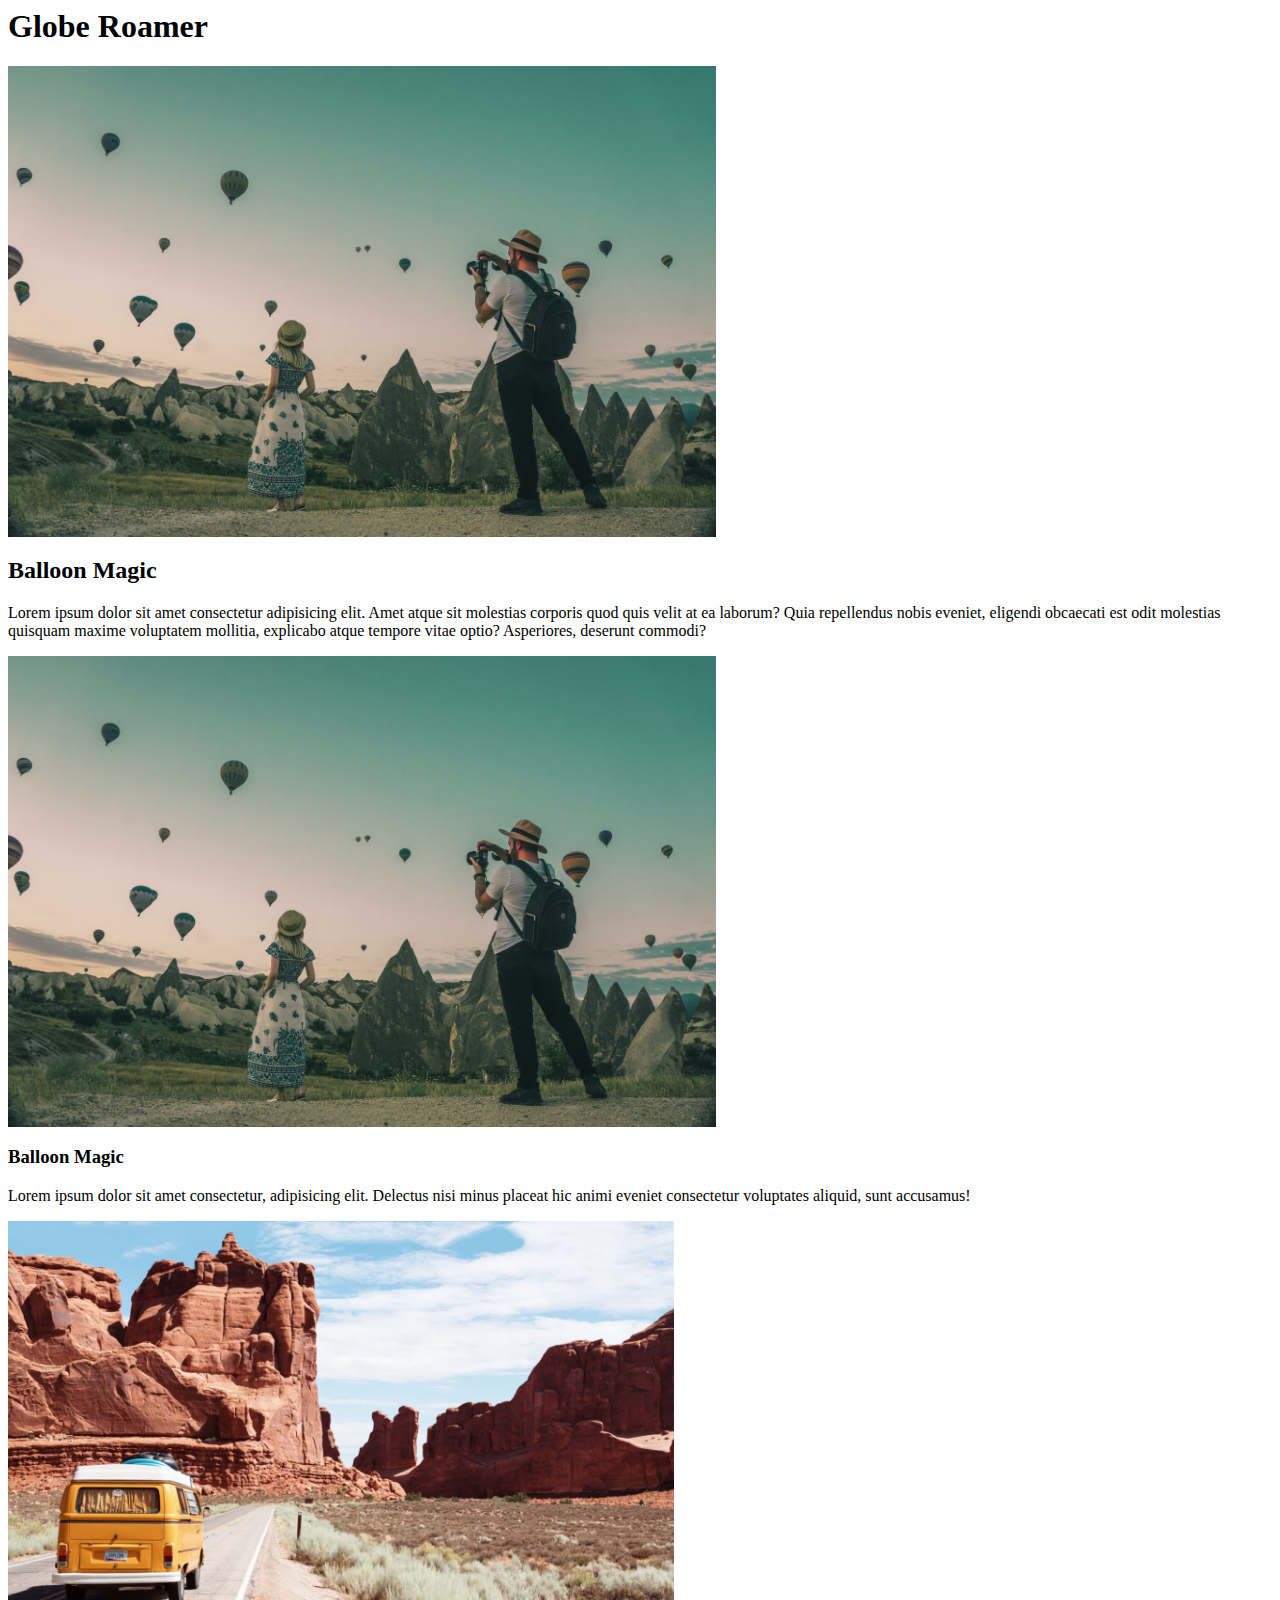
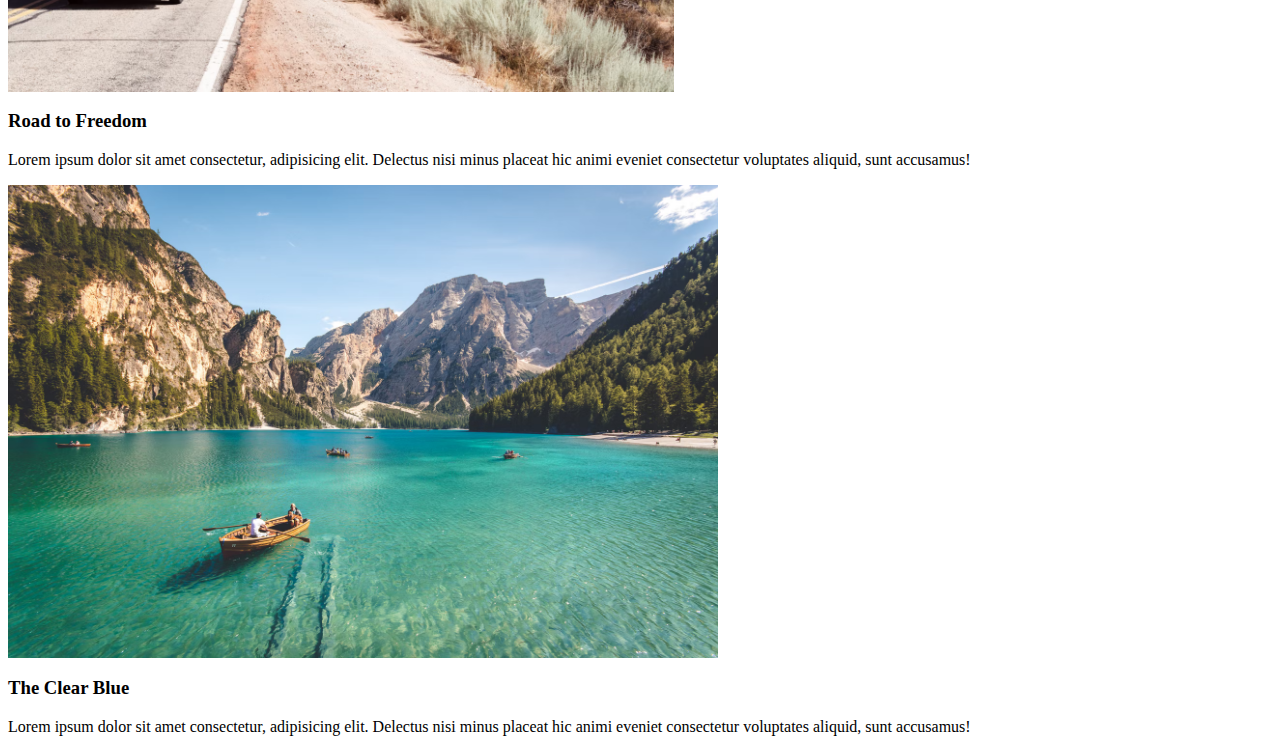
==== practice/grid-masonry/img.html @ 3f74ab7b "css" ====
<html lang="en">
<head>
  <meta charset="UTF-8">
  <meta http-equiv="X-UA-Compatible" content="IE=edge">
  <meta name="viewport" content="width=device-width, initial-scale=1.0">
  <!-- <link rel="stylesheet" href="styles.css"> -->
  <title>Multi-Column Blog Layout</title>
</head>
<body>
  <header>
    <h1>Globe Roamer</h1>
  </header>
  <main class="grid-container">
    <article class="featured">
      <img src="img/1.png" alt="featured img">
      <div>
        <h2>Balloon Magic</h2>
        <p>Lorem ipsum dolor sit amet consectetur adipisicing elit. Amet atque sit molestias corporis quod quis velit at ea laborum? Quia repellendus nobis eveniet, eligendi obcaecati est odit molestias quisquam maxime voluptatem mollitia, explicabo atque tempore vitae optio? Asperiores, deserunt commodi?</p>
      </div>
    </article>
    <article>
      <img src="img/1.png" alt="article img">
      <div>
        <h3>Balloon Magic</h3>
        <p>Lorem ipsum dolor sit amet consectetur, adipisicing elit. Delectus nisi minus placeat hic animi eveniet consectetur voluptates aliquid, sunt accusamus!</p>
      </div>
    </article>
    <article>
      <img src="img/2.png" alt="article img">
      <div>
        <h3>Road to Freedom</h3>
        <p>Lorem ipsum dolor sit amet consectetur, adipisicing elit. Delectus nisi minus placeat hic animi eveniet consectetur voluptates aliquid, sunt accusamus!</p>
      </div>
    </article>
    <article>
      <img src="img/3.png" alt="article img">
      <div>
        <h3>The Clear Blue</h3>
        <p>Lorem ipsum dolor sit amet consectetur, adipisicing elit. Delectus nisi minus placeat hic animi eveniet consectetur voluptates aliquid, sunt accusamus!</p>
      </div>
    </article>
  </main>
</body>
</html>
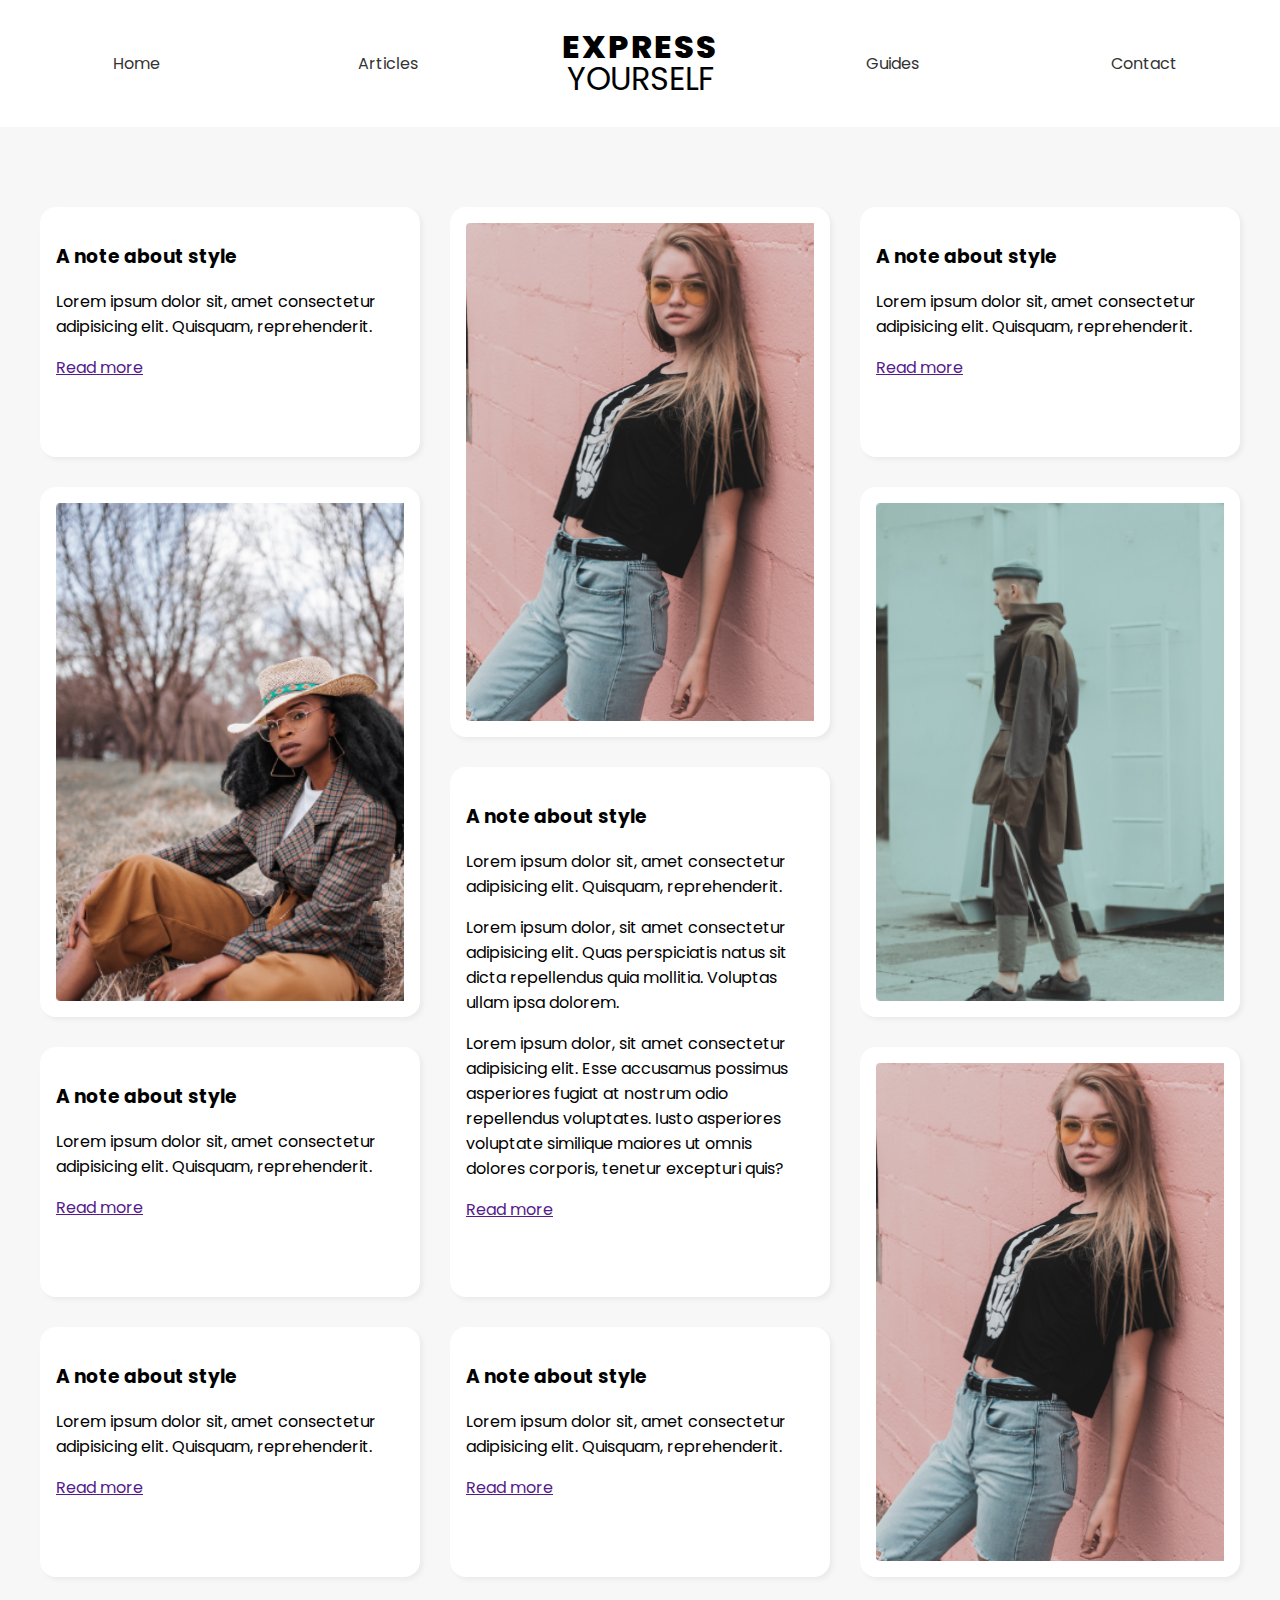
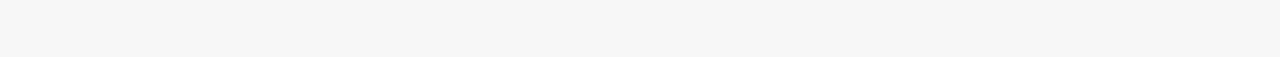
==== commit 8351d3d7: "upload grid practice 2 dan 3" ====
--- a/practice/grid-masonry/img.html
+++ b/practice/grid-masonry/img.html
@@ -3,42 +3,67 @@
   <meta charset="UTF-8">
   <meta http-equiv="X-UA-Compatible" content="IE=edge">
   <meta name="viewport" content="width=device-width, initial-scale=1.0">
-  <!-- <link rel="stylesheet" href="styles.css"> -->
-  <title>Multi-Column Blog Layout</title>
+  <link rel="stylesheet" href="styles.css">
+  <title>Masonry Style Layout</title>
 </head>
 <body>
   <header>
-    <h1>Globe Roamer</h1>
+    <nav>
+      <a href="/">Home</a>
+      <a href="/">Articles</a>
+      <h1>
+        <div>Express</div>
+        <div>Yourself</div>
+      </h1>
+      <a href="/">Guides</a>
+      <a href="/">Contact</a>
+    </nav>
   </header>
-  <main class="grid-container">
-    <article class="featured">
-      <img src="img/1.png" alt="featured img">
-      <div>
-        <h2>Balloon Magic</h2>
-        <p>Lorem ipsum dolor sit amet consectetur adipisicing elit. Amet atque sit molestias corporis quod quis velit at ea laborum? Quia repellendus nobis eveniet, eligendi obcaecati est odit molestias quisquam maxime voluptatem mollitia, explicabo atque tempore vitae optio? Asperiores, deserunt commodi?</p>
-      </div>
-    </article>
-    <article>
-      <img src="img/1.png" alt="article img">
-      <div>
-        <h3>Balloon Magic</h3>
-        <p>Lorem ipsum dolor sit amet consectetur, adipisicing elit. Delectus nisi minus placeat hic animi eveniet consectetur voluptates aliquid, sunt accusamus!</p>
-      </div>
-    </article>
-    <article>
-      <img src="img/2.png" alt="article img">
-      <div>
-        <h3>Road to Freedom</h3>
-        <p>Lorem ipsum dolor sit amet consectetur, adipisicing elit. Delectus nisi minus placeat hic animi eveniet consectetur voluptates aliquid, sunt accusamus!</p>
-      </div>
-    </article>
-    <article>
-      <img src="img/3.png" alt="article img">
-      <div>
-        <h3>The Clear Blue</h3>
-        <p>Lorem ipsum dolor sit amet consectetur, adipisicing elit. Delectus nisi minus placeat hic animi eveniet consectetur voluptates aliquid, sunt accusamus!</p>
-      </div>
-    </article>
+  <main>
+    <div class="short">
+      <h3>A note about style</h3>
+      <p>Lorem ipsum dolor sit, amet consectetur adipisicing elit. Quisquam, reprehenderit.</p>
+      <a href="">Read more</a>
+    </div>
+    <div class="tall">
+      <img src="img/1.png" alt="model">
+    </div>
+    <div class="short">
+      <h3>A note about style</h3>
+      <p>Lorem ipsum dolor sit, amet consectetur adipisicing elit. Quisquam, reprehenderit.</p>
+      <a href="">Read more</a>
+    </div>
+    <div class="tall">
+      <img src="img/2.png" alt="model">
+    </div>
+    <div class="tall">
+      <img src="img/3.png" alt="model">
+    </div>
+    <div class="tall">
+      <h3>A note about style</h3>
+      <p>Lorem ipsum dolor sit, amet consectetur adipisicing elit. Quisquam, reprehenderit.</p>
+      <p>Lorem ipsum dolor, sit amet consectetur adipisicing elit. Quas perspiciatis natus sit dicta repellendus quia mollitia. Voluptas ullam ipsa dolorem.</p>
+      <p>Lorem ipsum dolor, sit amet consectetur adipisicing elit. Esse accusamus possimus asperiores fugiat at nostrum odio repellendus voluptates. Iusto asperiores voluptate similique maiores ut omnis dolores corporis, tenetur excepturi quis?</p>
+      <a href="">Read more</a>
+    </div>
+    <div class="short">
+      <h3>A note about style</h3>
+      <p>Lorem ipsum dolor sit, amet consectetur adipisicing elit. Quisquam, reprehenderit.</p>
+      <a href="">Read more</a>
+    </div>
+    <div class="tall">
+      <img src="img/1.png" alt="model">
+    </div>
+    <div class="short">
+      <h3>A note about style</h3>
+      <p>Lorem ipsum dolor sit, amet consectetur adipisicing elit. Quisquam, reprehenderit.</p>
+      <a href="">Read more</a>
+    </div>
+    <div class="short">
+      <h3>A note about style</h3>
+      <p>Lorem ipsum dolor sit, amet consectetur adipisicing elit. Quisquam, reprehenderit.</p>
+      <a href="">Read more</a>
+    </div>
   </main>
 </body>
 </html>--- a/practice/grid-masonry/styles.css
+++ b/practice/grid-masonry/styles.css
@@ -0,0 +1,95 @@
+@import url('https://fonts.googleapis.com/css2?family=Poppins:ital,wght@0,100;0,200;0,300;0,400;0,500;0,600;0,700;0,800;0,900;1,100;1,200;1,300;1,400;1,500;1,600;1,700;1,800;1,900&family=Roboto:ital,wght@0,100;0,300;0,400;0,500;0,700;0,900;1,100;1,300;1,400;1,500;1,700;1,900&display=swap');
+
+body {
+  margin: 0;
+  background-color: #f7f7f7;
+  font-family: 'Poppins';
+}
+
+header {
+  background-color: #fff;
+  padding: 10px;
+}
+
+nav {
+  max-width: 1400px;
+  margin: 0 auto;
+  display: grid;
+  grid-template-columns: repeat(5, 1fr);
+  align-items: center;
+  text-align: center;
+}
+
+nav a {
+  text-decoration: none;
+  color: #333;
+}
+
+nav h1 {
+  text-transform: uppercase;
+  line-height: 1em;
+}
+
+nav h1 div:first-child {
+  font-weight: 800;
+  letter-spacing: 2px;
+}
+
+nav h1 div:last-child {
+  font-weight: 400;
+}
+
+main {
+  max-width: 1200px;
+  margin: 60px auto;
+  padding: 20px;
+  display: grid;
+  grid-template-columns: 1fr 1fr 1fr;
+  grid-auto-rows: 250px;
+  gap: 30px;
+}
+
+main div {
+  overflow: hidden;
+  background-color: #fff;
+  border-radius: 16px;
+  border: 16px solid #fff;
+  box-shadow: 3px 3px 5px rgba(0, 0, 0, 0.05);
+}
+
+main img {
+  min-width: 100%;
+  height: 100%;
+}
+
+main .short {
+  grid-row: span 1;
+}
+
+main .tall {
+  grid-row: span 2;
+}
+
+/* RESPONSIVE DESIGN */
+@media screen and (max-width: 960px) {
+  main {
+    grid-template-columns: 1fr 1fr;
+  }
+}
+
+@media screen and (max-width: 620px) {
+  main {
+    grid-template-columns: 1fr;
+    max-width: 400px;
+    margin-top: 20px;
+  }
+
+  nav {
+    grid-template-columns: repeat(4, 1fr);
+  }
+
+  nav h1 {
+    grid-column: 1 / span 4;
+    grid-row: 1;
+  }
+}